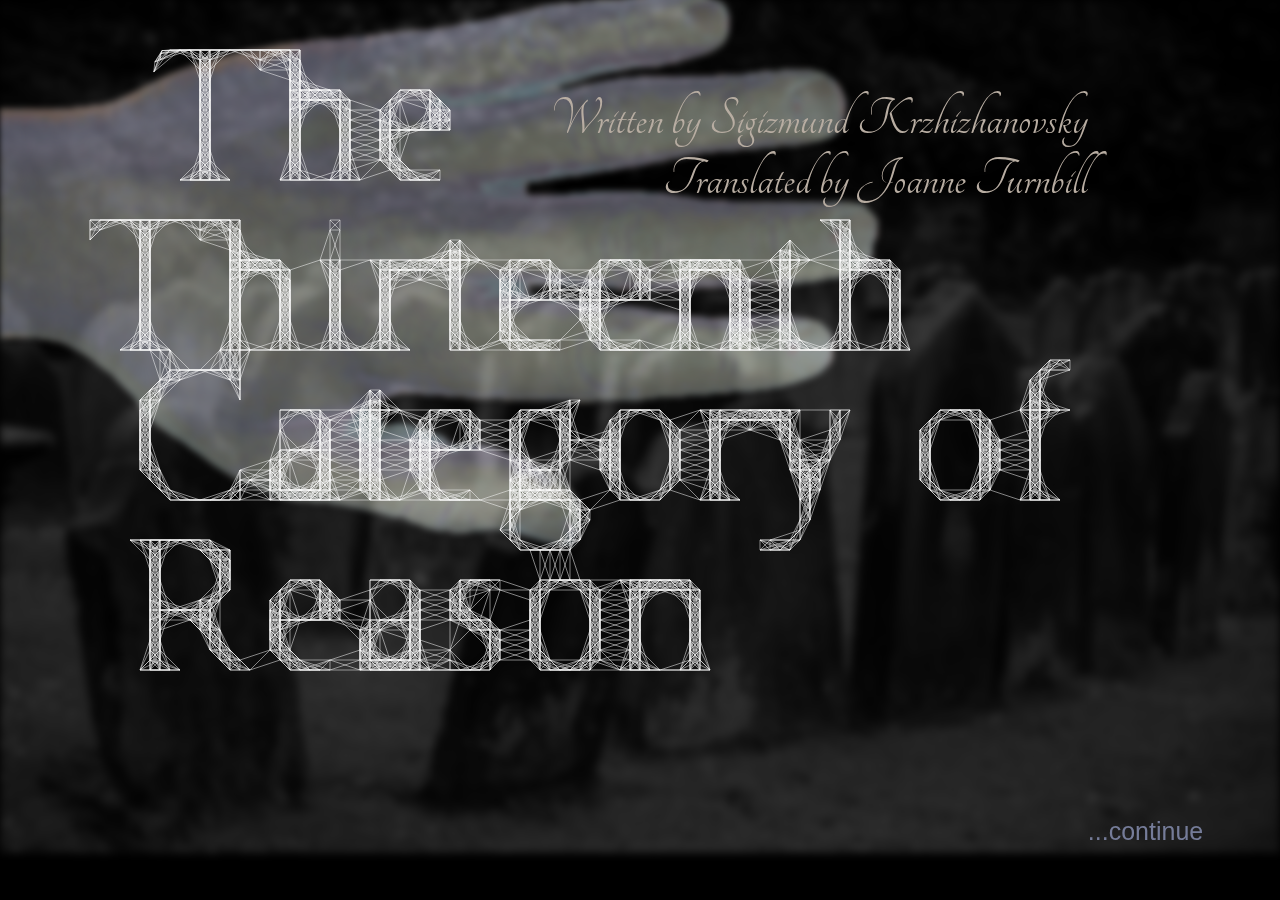
==== index.html @ e4c3fe6d "Initial commit" ====
<!doctype html>
<html>
<head>
  <title>The Thirteenth Catergory of Reason</title>
  <meta charset="UTF-8">
  <meta name="viewport" content="width=device-width, initial-scale=1.0">
  <link rel="stylesheet" href="style.css">
  <link rel="preconnect" href="https://fonts.googleapis.com">
  <link rel="preconnect" href="https://fonts.gstatic.com" crossorigin>
  <link href="https://fonts.googleapis.com/css2?family=Tangerine:wght@400;700&display=swap" rel="stylesheet">
</head>
<body>
  <div>
    <img class="cemetary" src="img/cemetary.jpeg">
  </div>
  <h2 class="author">Written by Sigizmund Krzhizhanovsky <br>Translated by Joanne Turnbill</h2>
  <!-- <h2 class="title"><em>(The Thirteenth Category of Reason)</em></h2> -->
  <img class="underhand" src="img/hand.png">
  <a href="read/indexread.html">
    <div class="next">
      ...continue
    </div>
  </a>
  <canvas id="canvas1"></canvas>
  <script src="script.js"></script>
</body>
</html>
---- style.css ----
* {
  margin: 0;
  padding: 0;
  box-sizing: border-box;
}
body{
  overflow: hidden;
  background: black;
  cursor: crosshair;
}
.cemetary{
  display: flex;
  flex-direction: row;
  flex-wrap: wrap;
  position: absolute;
  z-index: 2;
  width: 100vw;
  filter: blur(4px);
  opacity: 25%;
}
.author{
  font-family: 'Tangerine', cursive;
  font-weight: 200;
  font-size: 3.5em;
  color: rgb(184, 173, 162);
  position: fixed;
  top: 10%;
  right: 15%;
  z-index: 3;
  text-align: right;
}
.title{
  font-family: 'Helvetica';
  font-weight: 300;
  color: black;
  position: fixed;
  bottom: 5%;
  left: 33%;
  z-index: 3;
}
/* .next{
  width: 30%;
  filter: contrast(1);
  position: absolute;
  bottom: -3%;
  right: -3%;
  z-index: 4;
} */
.next{
  position: absolute;
  bottom: 6%;
  right: 6%;
  color: rgb(117, 124, 153);
  font-family: 'Helvetica';
  font-weight: 100;
  font-size: 25px;
  z-index: 4;
}
.next:hover{
  color: white;
  transition-duration: 1s;
  cursor: zoom-in;
}
.underhand{
  transform:rotate(90deg);
  filter: blur(3px);
  position: absolute;
  width: 70%;
  z-index: 1;
  top:-23%;
  opacity: 60%;
}
canvas{
  position: absolute;
  z-index: 2;
}

@keyframes opac{
  0%{
    opacity: 25%;
  }
  50%{
    opacity: 55%;
  }
  100%{
    opacity: 25%;
  }
}
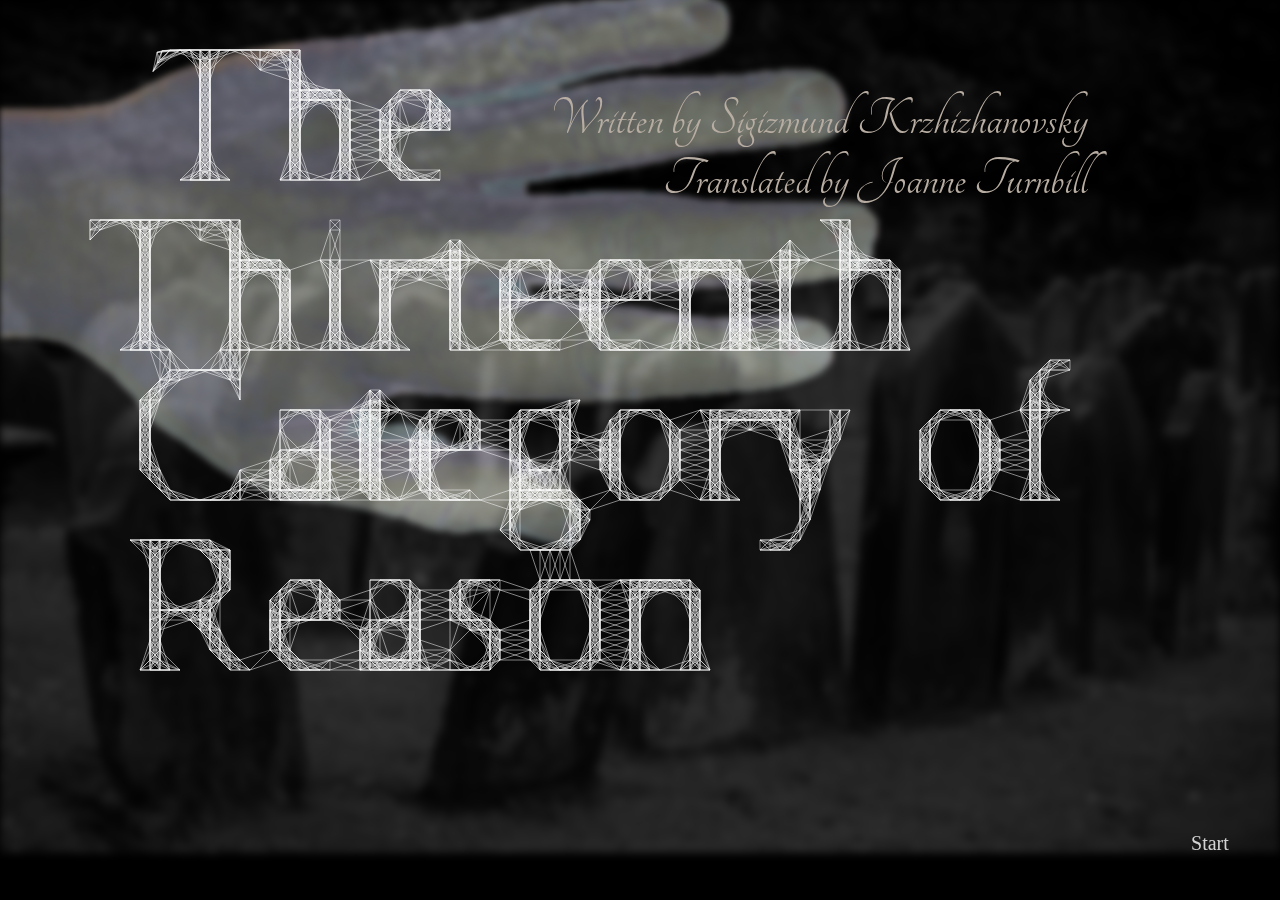
==== commit 7a3d4428: "hi" ====
--- a/index.html
+++ b/index.html
@@ -18,7 +18,7 @@
   <img class="underhand" src="img/hand.png">
   <a href="read/indexread.html">
     <div class="next">
-      ...continue
+      Start
     </div>
   </a>
   <canvas id="canvas1"></canvas>
--- a/style.css
+++ b/style.css
@@ -6,7 +6,7 @@
 body{
   overflow: hidden;
   background: black;
-  cursor: crosshair;
+  cursor: grabbing;
 }
 .cemetary{
   display: flex;
@@ -47,19 +47,15 @@
   z-index: 4;
 } */
 .next{
-  position: absolute;
-  bottom: 6%;
-  right: 6%;
-  color: rgb(117, 124, 153);
-  font-family: 'Helvetica';
+  font-family: 'Times New Roman';
+  font-size: 20px;
   font-weight: 100;
-  font-size: 25px;
-  z-index: 4;
-}
-.next:hover{
-  color: white;
-  transition-duration: 1s;
-  cursor: zoom-in;
+  position: fixed;
+  color: lightgrey;
+  bottom: 5%;
+  z-index: 3;
+  right: 4%;
+  cursor: e-resize;
 }
 .underhand{
   transform:rotate(90deg);
@@ -74,15 +70,3 @@
   position: absolute;
   z-index: 2;
 }
-
-@keyframes opac{
-  0%{
-    opacity: 25%;
-  }
-  50%{
-    opacity: 55%;
-  }
-  100%{
-    opacity: 25%;
-  }
-}
